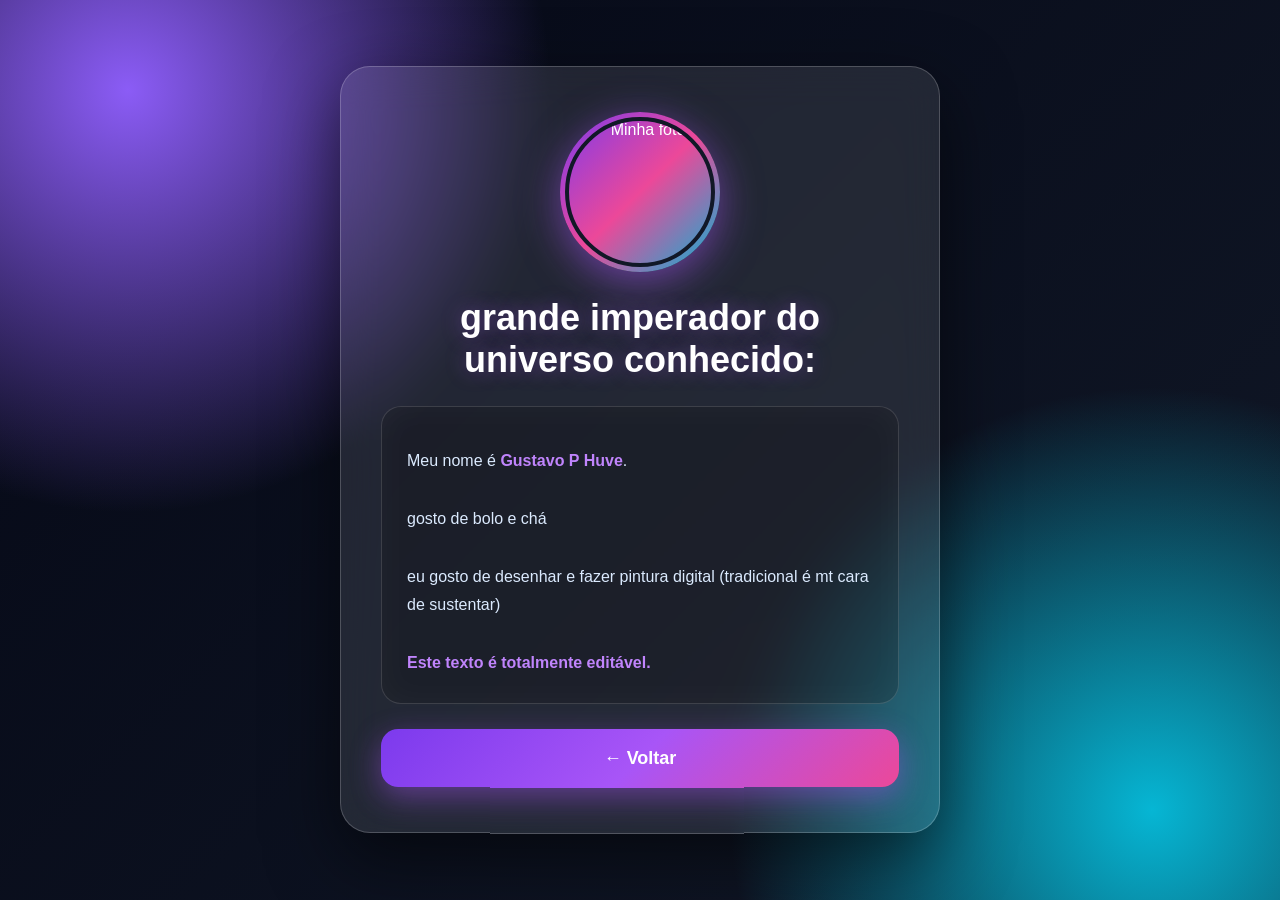
==== pagina1.html @ 436d255a "feat: coloquei botoes coloridos e outra pagina" ====
<!DOCTYPE html>
<html lang="pt-BR">

<head>

    <meta charset="UTF-8">

    <meta name="viewport" content="width=device-width, initial-scale=1.0">

    <title>Sobre Mim</title>

    <style>

        /* ============================= */
        /* CONFIGURAÇÃO GERAL             */
        /* ============================= */

        * {
            margin: 0;
            padding: 0;
            box-sizing: border-box;
        }

        body {
            min-height: 100vh;

            font-family: Arial, Helvetica, sans-serif;

            color: white;

            background:
                radial-gradient(
                    circle at 10% 10%,
                    #8b5cf6,
                    transparent 30%
                ),
                radial-gradient(
                    circle at 90% 90%,
                    #06b6d4,
                    transparent 30%
                ),
                linear-gradient(
                    135deg,
                    #050816,
                    #111827
                );

            display: flex;
            justify-content: center;
            align-items: center;

            padding: 30px;

            overflow-x: hidden;
        }


        /* ============================= */
        /* CARTÃO PRINCIPAL               */
        /* ============================= */

        .card {
            width: 100%;
            max-width: 600px;

            padding: 45px 40px;

            text-align: center;

            background: rgba(255, 255, 255, 0.10);

            border: 1px solid rgba(255, 255, 255, 0.20);

            border-radius: 30px;

            backdrop-filter: blur(20px);

            -webkit-backdrop-filter: blur(20px);

            box-shadow:
                0 25px 70px rgba(0, 0, 0, 0.55);

            animation: aparecer 0.8s ease;
        }


        /* ============================= */
        /* CÍRCULO DA FOTO                */
        /* ============================= */

        .foto-container {
            width: 160px;
            height: 160px;

            margin: 0 auto 25px;

            padding: 5px;

            border-radius: 50%;

            background:
                linear-gradient(
                    135deg,
                    #7c3aed,
                    #ec4899,
                    #06b6d4
                );

            box-shadow:
                0 10px 40px rgba(168, 85, 247, 0.55);
        }


        .foto {
            width: 100%;
            height: 100%;

            display: block;

            object-fit: cover;

            border-radius: 50%;

            border: 4px solid #111827;
        }


        /* ============================= */
        /* TÍTULO                         */
        /* ============================= */

        h1 {
            font-size: 36px;

            margin-bottom: 25px;

            color: white;

            text-shadow:
                0 0 20px rgba(168, 85, 247, 0.4);
        }


        /* ============================= */
        /* CAIXA SOBRE MIM                */
        /* ============================= */

        .sobre-mim {
            text-align: left;

            padding: 25px;

            margin-bottom: 25px;

            border-radius: 20px;

            background: rgba(0, 0, 0, 0.22);

            border: 1px solid rgba(255, 255, 255, 0.15);

            box-shadow:
                inset 0 0 30px rgba(255, 255, 255, 0.03);
        }


        .sobre-mim h2 {
            color: #d8b4fe;

            font-size: 23px;

            margin-bottom: 15px;
        }


        .sobre-mim p {
            color: #dbeafe;

            font-size: 16px;

            line-height: 1.8;
        }


        .sobre-mim strong {
            color: #c084fc;
        }


        /* ============================= */
        /* BOTÃO                          */
        /* ============================= */

        .botao {
            width: 100%;

            padding: 19px;

            border: none;

            border-radius: 17px;

            color: white;

            font-size: 18px;

            font-weight: bold;

            cursor: pointer;

            position: relative;

            overflow: hidden;

            background:
                linear-gradient(
                    135deg,
                    #7c3aed,
                    #a855f7,
                    #ec4899
                );

            box-shadow:
                0 10px 30px rgba(168, 85, 247, 0.45);

            transition:
                transform 0.25s ease,
                box-shadow 0.25s ease,
                filter 0.25s ease;
        }


        /* ============================= */
        /* MOUSE EM CIMA                  */
        /* ============================= */

        .botao:hover {
            transform: scale(1.07) translateY(-3px);

            filter: brightness(1.2);

            box-shadow:
                0 18px 45px rgba(236, 72, 153, 0.65);
        }


        /* ============================= */
        /* CLIQUE                         */
        /* ============================= */

        .botao:active {
            transform: scale(0.96);
        }


        /* ============================= */
        /* BRILHO DO BOTÃO                */
        /* ============================= */

        .botao::before {
            content: "";

            position: absolute;

            top: 0;

            left: -120%;

            width: 70%;

            height: 100%;

            background:
                linear-gradient(
                    90deg,
                    transparent,
                    rgba(255, 255, 255, 0.55),
                    transparent
                );

            transform: skewX(-25deg);

            transition: 0.7s;
        }


        .botao:hover::before {
            left: 130%;
        }


        /* ============================= */
        /* ANIMAÇÃO DA PÁGINA             */
        /* ============================= */

        @keyframes aparecer {

            from {
                opacity: 0;

                transform:
                    translateY(40px)
                    scale(0.92);
            }

            to {
                opacity: 1;

                transform:
                    translateY(0)
                    scale(1);
            }

        }


        /* ============================= */
        /* CELULAR                        */
        /* ============================= */

        @media (max-width: 600px) {

            body {
                padding: 20px;
            }

            .card {
                padding: 35px 22px;
            }

            .foto-container {
                width: 135px;
                height: 135px;
            }

            h1 {
                font-size: 29px;
            }

            .sobre-mim {
                padding: 20px;
            }

            .sobre-mim p {
                font-size: 15px;
            }

        }

    </style>

</head>


<body>


    <div class="card">


        <!-- ========================= -->
        <!-- FOTO                       -->
        <!-- ========================= -->

        <div class="foto-container">

            <img
                class="foto"
                src="https://media.tenor.com/Yx0HhPpsj9QAAAAe/teto-plush.png"
                alt="Minha foto">

        </div>


        <!-- ========================= -->
        <!-- TÍTULO                     -->
        <!-- ========================= -->

        <h1>
            grande imperador do universo conhecido:
        </h1>


        <!-- ========================= -->
        <!-- TEXTO                      -->
        <!-- ========================= -->

        <div class="sobre-mim">

            <h2>
                
            </h2>

            <p>

                Meu nome é
                <strong>Gustavo P Huve</strong>.

                <br><br>

                gosto de bolo e chá
                <br><br>

                eu gosto de desenhar e fazer pintura digital (tradicional é mt cara de sustentar)

                <br><br>

                <strong>
                    Este texto é totalmente editável.
                </strong>

            </p>

        </div>


        <!-- ========================= -->
        <!-- BOTÃO                      -->
        <!-- ========================= -->

        <button
            class="botao"
            onclick="window.location.href='index.html'">

            ← Voltar

        </button>


    </div>


</body>

</html>
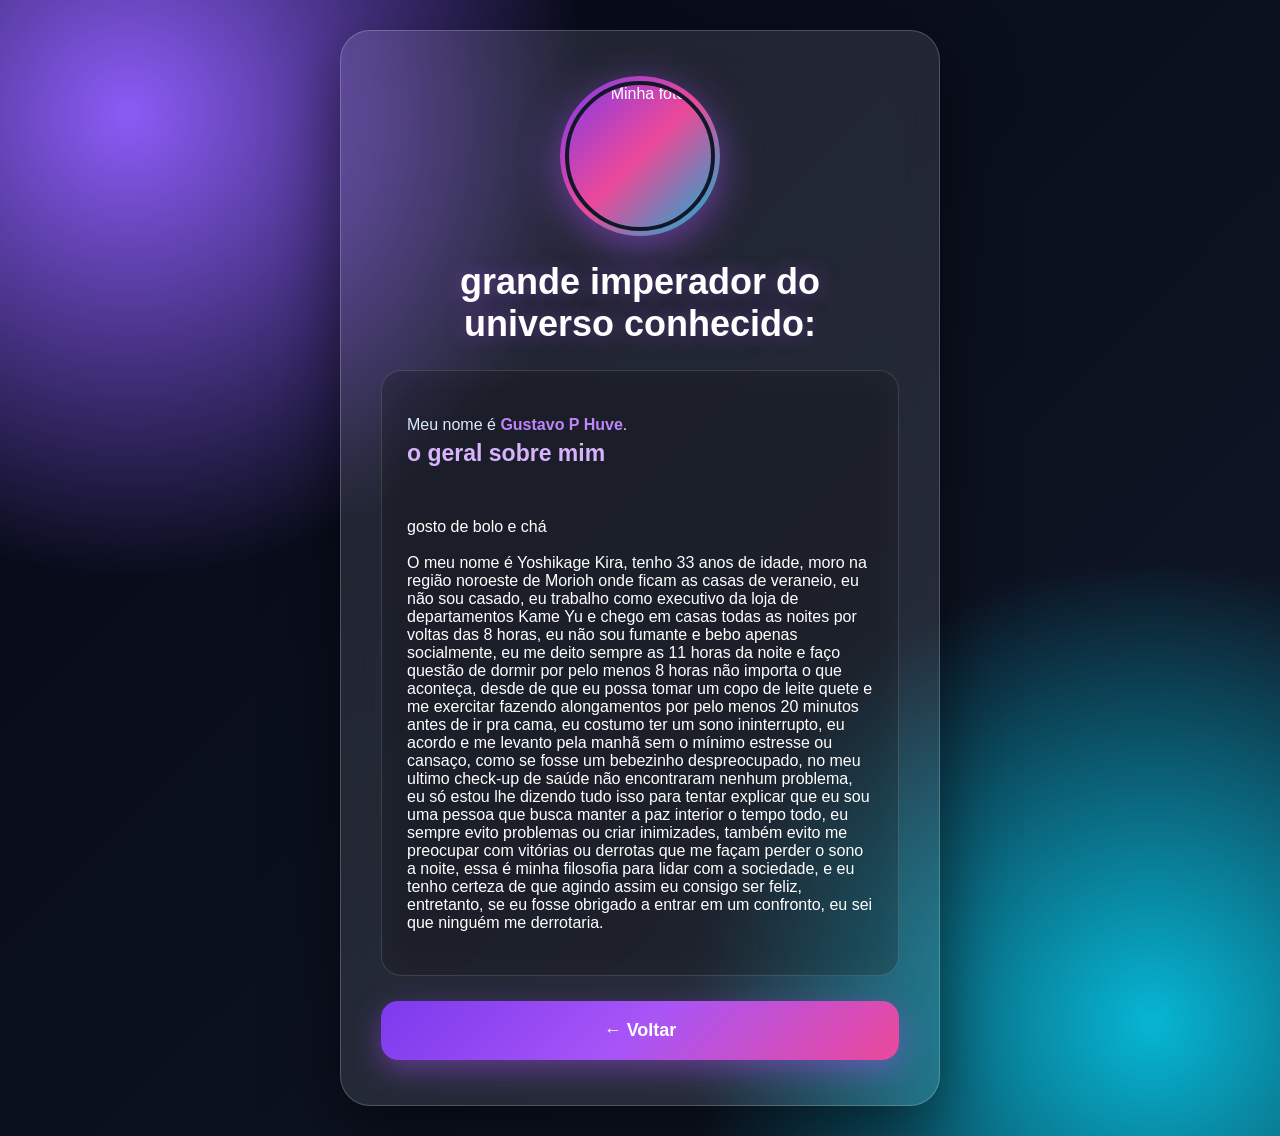
==== commit b2ec60eb: "feat: outra pagina e mais informaçao" ====
--- a/pagina1.html
+++ b/pagina1.html
@@ -394,18 +394,19 @@
 
                 Meu nome é
                 <strong>Gustavo P Huve</strong>.
-
+                <h2>o geral sobre mim</h2>
                 <br><br>
 
                 gosto de bolo e chá
                 <br><br>
 
-                eu gosto de desenhar e fazer pintura digital (tradicional é mt cara de sustentar)
+                O meu nome é Yoshikage Kira, tenho 33 anos de idade, moro na região noroeste de Morioh onde ficam as casas de veraneio, eu não sou casado, eu trabalho como executivo da loja de departamentos Kame Yu e chego em casas todas as noites por voltas das 8 horas, eu não sou fumante e bebo apenas socialmente, eu me deito sempre as 11 horas da noite e faço questão de dormir por pelo menos 8 horas não importa o que aconteça, desde de que eu possa tomar um copo de leite quete e me exercitar fazendo alongamentos por pelo menos 20 minutos antes de ir pra cama, eu costumo ter um sono ininterrupto, eu acordo e me levanto pela manhã sem o mínimo estresse ou cansaço, como se fosse um bebezinho despreocupado, no meu ultimo check-up de saúde não encontraram nenhum problema, eu só estou lhe dizendo tudo isso para tentar explicar que eu sou uma pessoa que busca manter a paz interior o tempo todo, eu sempre evito problemas ou criar inimizades, também evito me preocupar com vitórias ou derrotas que me façam perder o sono a noite, essa é minha filosofia para lidar com a sociedade, e eu tenho certeza de que agindo assim eu consigo ser feliz, entretanto, se eu fosse obrigado a entrar em um confronto, eu sei que ninguém me derrotaria.
+
 
                 <br><br>
 
                 <strong>
-                    Este texto é totalmente editável.
+                    
                 </strong>
 
             </p>
